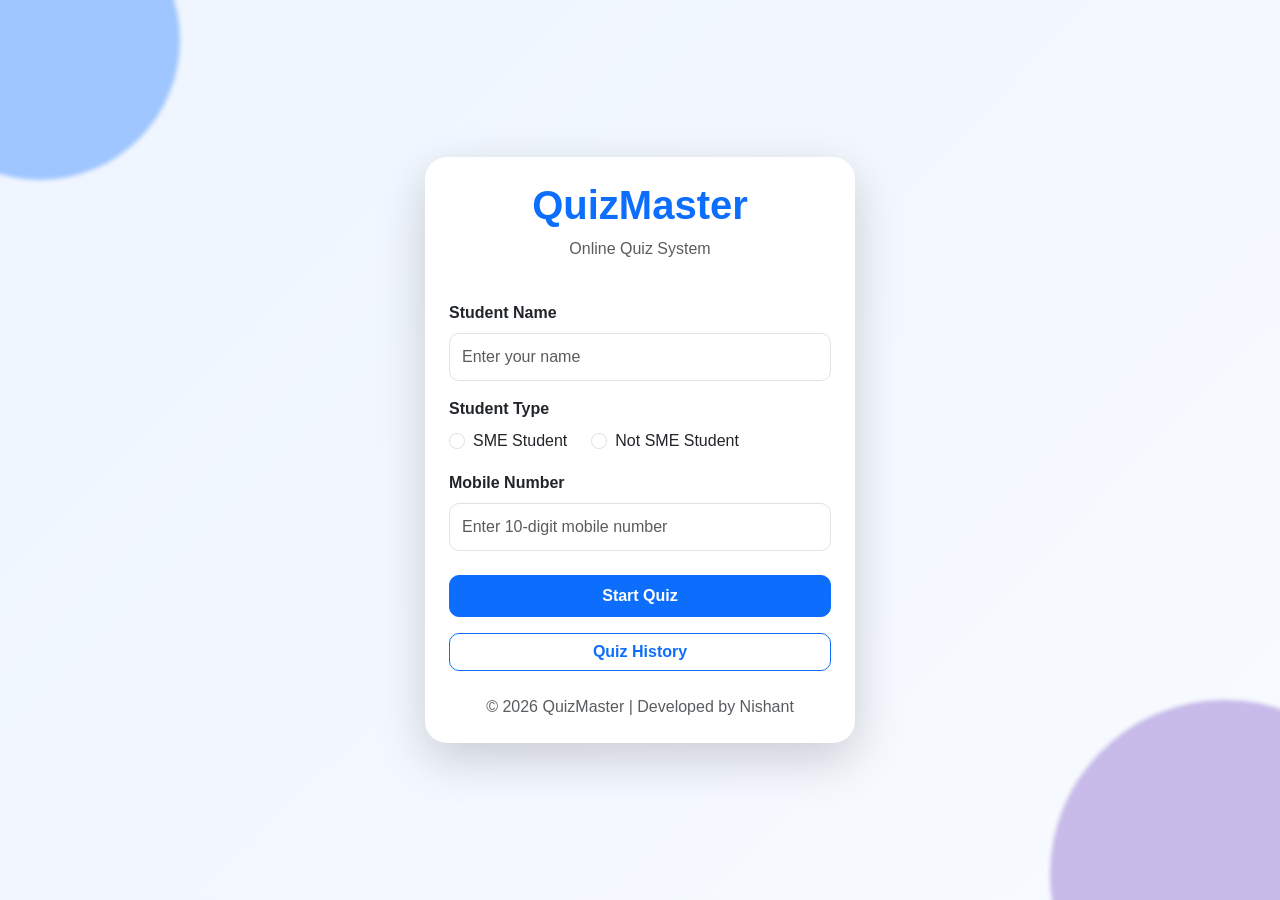
==== index.html @ 7d09f092 "Add files via upload" ====
<!DOCTYPE html>
<html lang="en">
<head>
    <meta charset="UTF-8">
    <meta name="viewport" content="width=device-width, initial-scale=1.0">

    <title>QuizMaster - Login</title>

    <link
        href="https://cdn.jsdelivr.net/npm/bootstrap@5.3.3/dist/css/bootstrap.min.css"
        rel="stylesheet">

    <link rel="stylesheet" href="style2.css">
</head>

<body>

<div class="container-fluid min-vh-100 d-flex align-items-center justify-content-center">

    <div class="card shadow-lg border-0 p-4 login-card">

        <div class="text-center mb-4">
            <h1 class="fw-bold text-primary">QuizMaster</h1>
            <p class="text-muted">Online Quiz System</p>
        </div>

        <form id="loginForm">

            <div class="mb-3">
                <label class="form-label">Student Name</label>

                <input
                    type="text"
                    id="studentName"
                    class="form-control"
                    placeholder="Enter your name"
                    required>
            </div>
<div class="mb-3">
    <label class="form-label">Student Type</label>

    <div class="d-flex gap-4">

        <div class="form-check">
            <input
                type="radio"
                class="form-check-input"
                id="smeStudent"
                name="studentType"
                value="SME Student"
                required>

            <label
                class="form-check-label"
                for="smeStudent">
                SME Student
            </label>
        </div>

        <div class="form-check">
            <input
                type="radio"
                class="form-check-input"
                id="notSmeStudent"
                name="studentType"
                value="Not SME Student">

            <label
                class="form-check-label"
                for="notSmeStudent">
                Not SME Student
            </label>
        </div>

    </div>
</div>


<div class="mb-4">
    <label
        for="mobileNumber"
        class="form-label">

        Mobile Number

    </label>

    <input
        type="tel"
        id="mobileNumber"
        class="form-control"
        placeholder="Enter 10-digit mobile number"
        maxlength="10"
        inputmode="numeric"
        pattern="[0-9]{10}"
        required>
</div>


            <button
                type="submit"
                class="btn btn-primary w-100 py-2">

                Start Quiz

            </button>

        </form>

        <a href="history.html"
           class="btn btn-outline-primary w-100 mt-3">

            Quiz History

        </a>

        <p class="text-center text-muted mt-4 mb-0">
    © 2026 QuizMaster | Developed by Nishant
</p>

    </div>

</div>

<script src="login.js"></script>

</body>
</html>
---- style2.css ----
* {
    margin: 0;
    padding: 0;
    box-sizing: border-box;
}

body {
    font-family: Arial, sans-serif;
    background: #f4f7fb;
}

.login-card {
    max-width: 430px;
    width: 100%;
    border-radius: 18px;
}

.card {
    border-radius: 18px;
}

.form-label {
    font-weight: 600;
}

.form-control,
.form-select {
    height: 48px;
    border-radius: 10px;
}

.form-control:focus,
.form-select:focus {
    border-color: #0d6efd;
    box-shadow: 0 0 0 3px rgba(13, 110, 253, 0.12);
}

.btn {
    border-radius: 10px;
    font-weight: 600;
}

.option-btn {
    text-align: left;
    margin-bottom: 10px;
    padding: 12px;
}

.option-btn:hover {
    transform: translateY(-1px);
}

@media (max-width: 576px) {

    .login-card {
        margin: 15px;
        padding: 25px !important;
    }
}

.back-btn img {
    width: 32px;
    height: 32px;
    object-fit: contain;
}

/* ============================= */
/* QuizMaster Animated Login */
/* ============================= */

body {
    overflow-x: hidden;
    background: linear-gradient(135deg, #eef5ff, #f8fbff);
}

/* Animated background circles */

body::before,
body::after {
    content: "";
    position: fixed;
    border-radius: 50%;
    z-index: -1;
    opacity: 0.35;
    filter: blur(2px);
}

body::before {
    width: 280px;
    height: 280px;
    background: #0d6efd;
    top: -100px;
    left: -100px;
    animation: floatCircle 7s ease-in-out infinite;
}

body::after {
    width: 350px;
    height: 350px;
    background: #6f42c1;
    bottom: -150px;
    right: -120px;
    animation: floatCircle2 9s ease-in-out infinite;
}


/* Login Card */

.login-card {
    width: 100%;
    max-width: 430px;
    border-radius: 22px !important;

    animation: cardEntry 0.8s ease-out;

    transition:
        transform 0.3s ease,
        box-shadow 0.3s ease;
}


/* Card Hover */

.login-card:hover {
    transform: translateY(-6px);
    box-shadow: 0 20px 45px rgba(0, 0, 0, 0.15) !important;
}


/* QuizMaster Title */

.login-card h1 {
    animation: titleAnimation 1s ease-out;
}


/* Subtitle */

.login-card .text-muted {
    animation: fadeIn 1.2s ease-out;
}


/* Form fields */

.login-card .form-control,
.login-card .form-select {
    border-radius: 10px;
    transition:
        transform 0.2s ease,
        box-shadow 0.2s ease,
        border-color 0.2s ease;
}


/* Input focus */

.login-card .form-control:focus,
.login-card .form-select:focus {
    transform: scale(1.02);

    border-color: #0d6efd;

    box-shadow:
        0 0 0 0.2rem rgba(13, 110, 253, 0.15);
}


/* Buttons */

.login-card .btn {
    border-radius: 10px;

    transition:
        transform 0.2s ease,
        box-shadow 0.2s ease;
}


/* Button hover */

.login-card .btn:hover {
    transform: translateY(-2px);

    box-shadow:
        0 7px 18px rgba(13, 110, 253, 0.2);
}


/* Start Quiz button */

.login-card .btn-primary {
    position: relative;
    overflow: hidden;
}


/* Button shine animation */

.login-card .btn-primary::before {
    content: "";

    position: absolute;

    top: 0;
    left: -100%;

    width: 60%;
    height: 100%;

    background: rgba(255, 255, 255, 0.25);

    transform: skewX(-25deg);

    animation: buttonShine 3s infinite;
}


/* ============================= */
/* Animations */
/* ============================= */

@keyframes cardEntry {

    from {
        opacity: 0;
        transform: translateY(40px) scale(0.95);
    }

    to {
        opacity: 1;
        transform: translateY(0) scale(1);
    }

}


@keyframes titleAnimation {

    from {
        opacity: 0;
        transform: translateY(-20px);
    }

    to {
        opacity: 1;
        transform: translateY(0);
    }

}


@keyframes fadeIn {

    from {
        opacity: 0;
    }

    to {
        opacity: 1;
    }

}


@keyframes floatCircle {

    0%,
    100% {
        transform: translate(0, 0);
    }

    50% {
        transform: translate(50px, 40px);
    }

}


@keyframes floatCircle2 {

    0%,
    100% {
        transform: translate(0, 0);
    }

    50% {
        transform: translate(-50px, -40px);
    }

}


@keyframes buttonShine {

    0% {
        left: -100%;
    }

    35%,
    100% {
        left: 150%;
    }

}


/* Mobile */

@media (max-width: 576px) {

    .login-card {
        margin: 15px;
        padding: 25px !important;
    }

    .login-card h1 {
        font-size: 30px;
    }

}
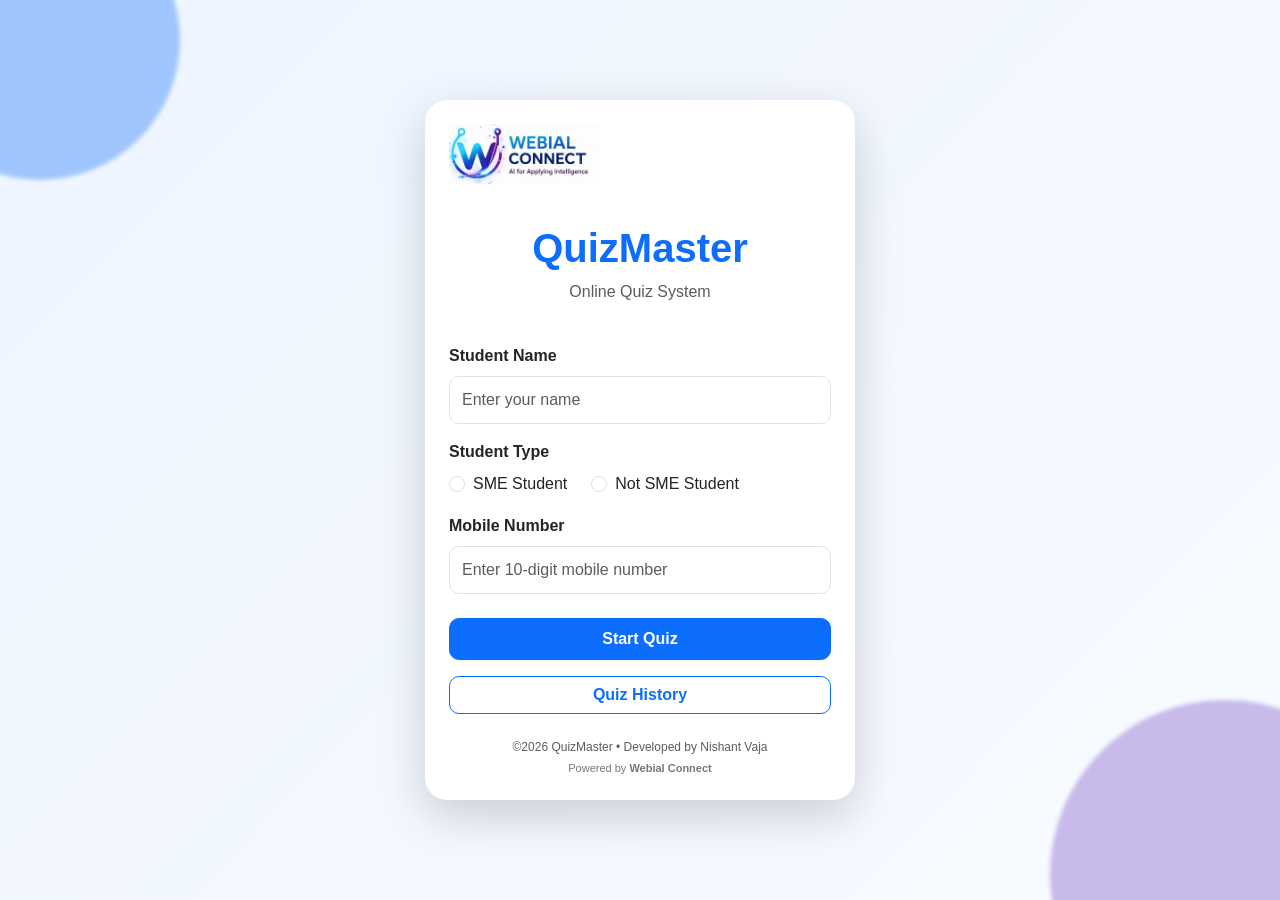
==== commit 784a7ef2: "Add files via upload" ====
--- a/index.html
+++ b/index.html
@@ -18,11 +18,25 @@
 <div class="container-fluid min-vh-100 d-flex align-items-center justify-content-center">
 
     <div class="card shadow-lg border-0 p-4 login-card">
+        <!DOCTYPE html>
+<html>
+<head>
+    <title>Image Example</title>
+</head>
+<body>
+   
 
-        <div class="text-center mb-4">
+    <img src="webial.jpg"
+         alt="A beautiful landscape"
+         class="web"  >
+</body>
+</html>
+        
+            <div class="text-center mb-4">
             <h1 class="fw-bold text-primary">QuizMaster</h1>
             <p class="text-muted">Online Quiz System</p>
-        </div>
+            </div>
+
 
         <form id="loginForm">
 
@@ -114,8 +128,14 @@
 
         </a>
 
-        <p class="text-center text-muted mt-4 mb-0">
-    © 2026 QuizMaster | Developed by Nishant
+       <p class="text-center text-muted mt-4 mb-0"
+   style="font-size: 12px;">
+    ©2026 QuizMaster • Developed by Nishant Vaja
+</p>
+
+<p class="text-center mt-1 mb-0"
+   style="font-size: 11px; color: #777;">
+    Powered by <strong>Webial Connect</strong>
 </p>
 
     </div>
--- a/style2.css
+++ b/style2.css
@@ -318,4 +318,12 @@
         font-size: 30px;
     }
 
+}
+
+.web{
+    
+    padding-right: 50px;
+    padding-bottom: 40px;
+    height:100px;
+    width: 200px;
 }
